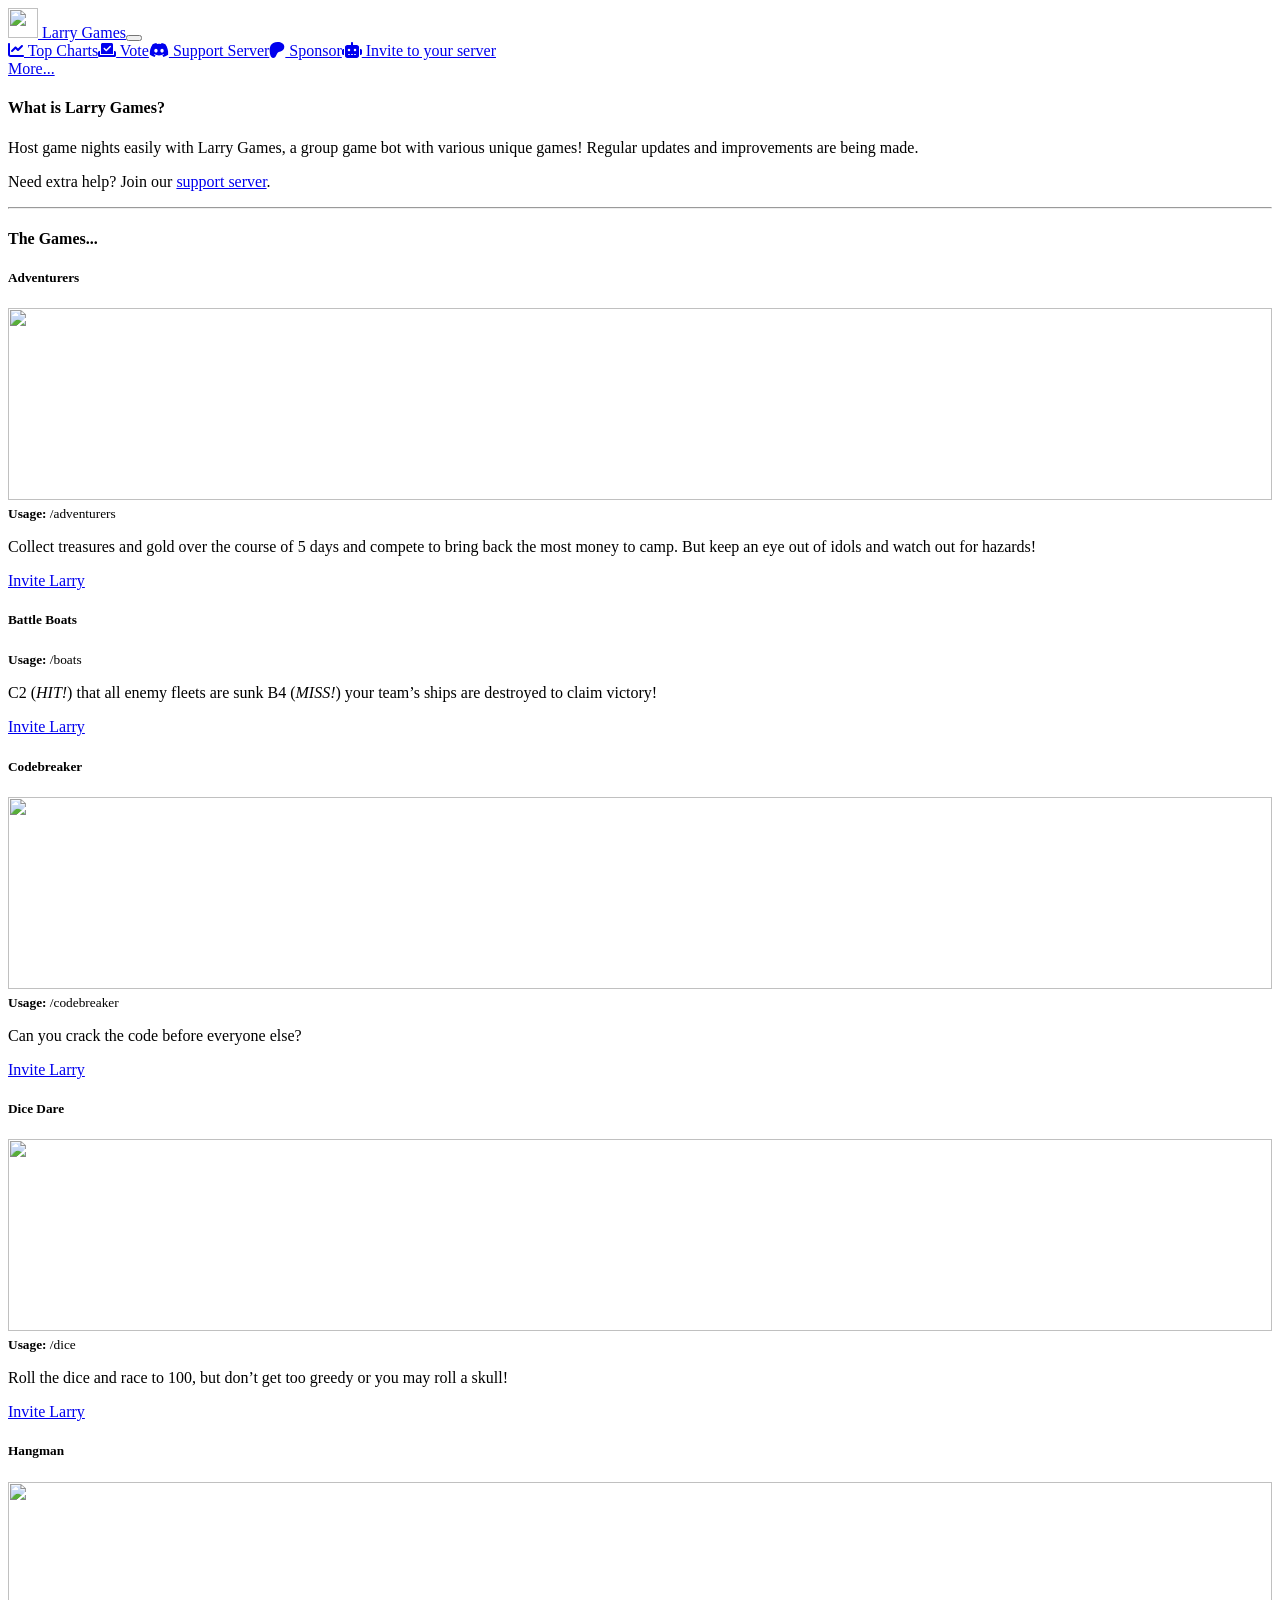
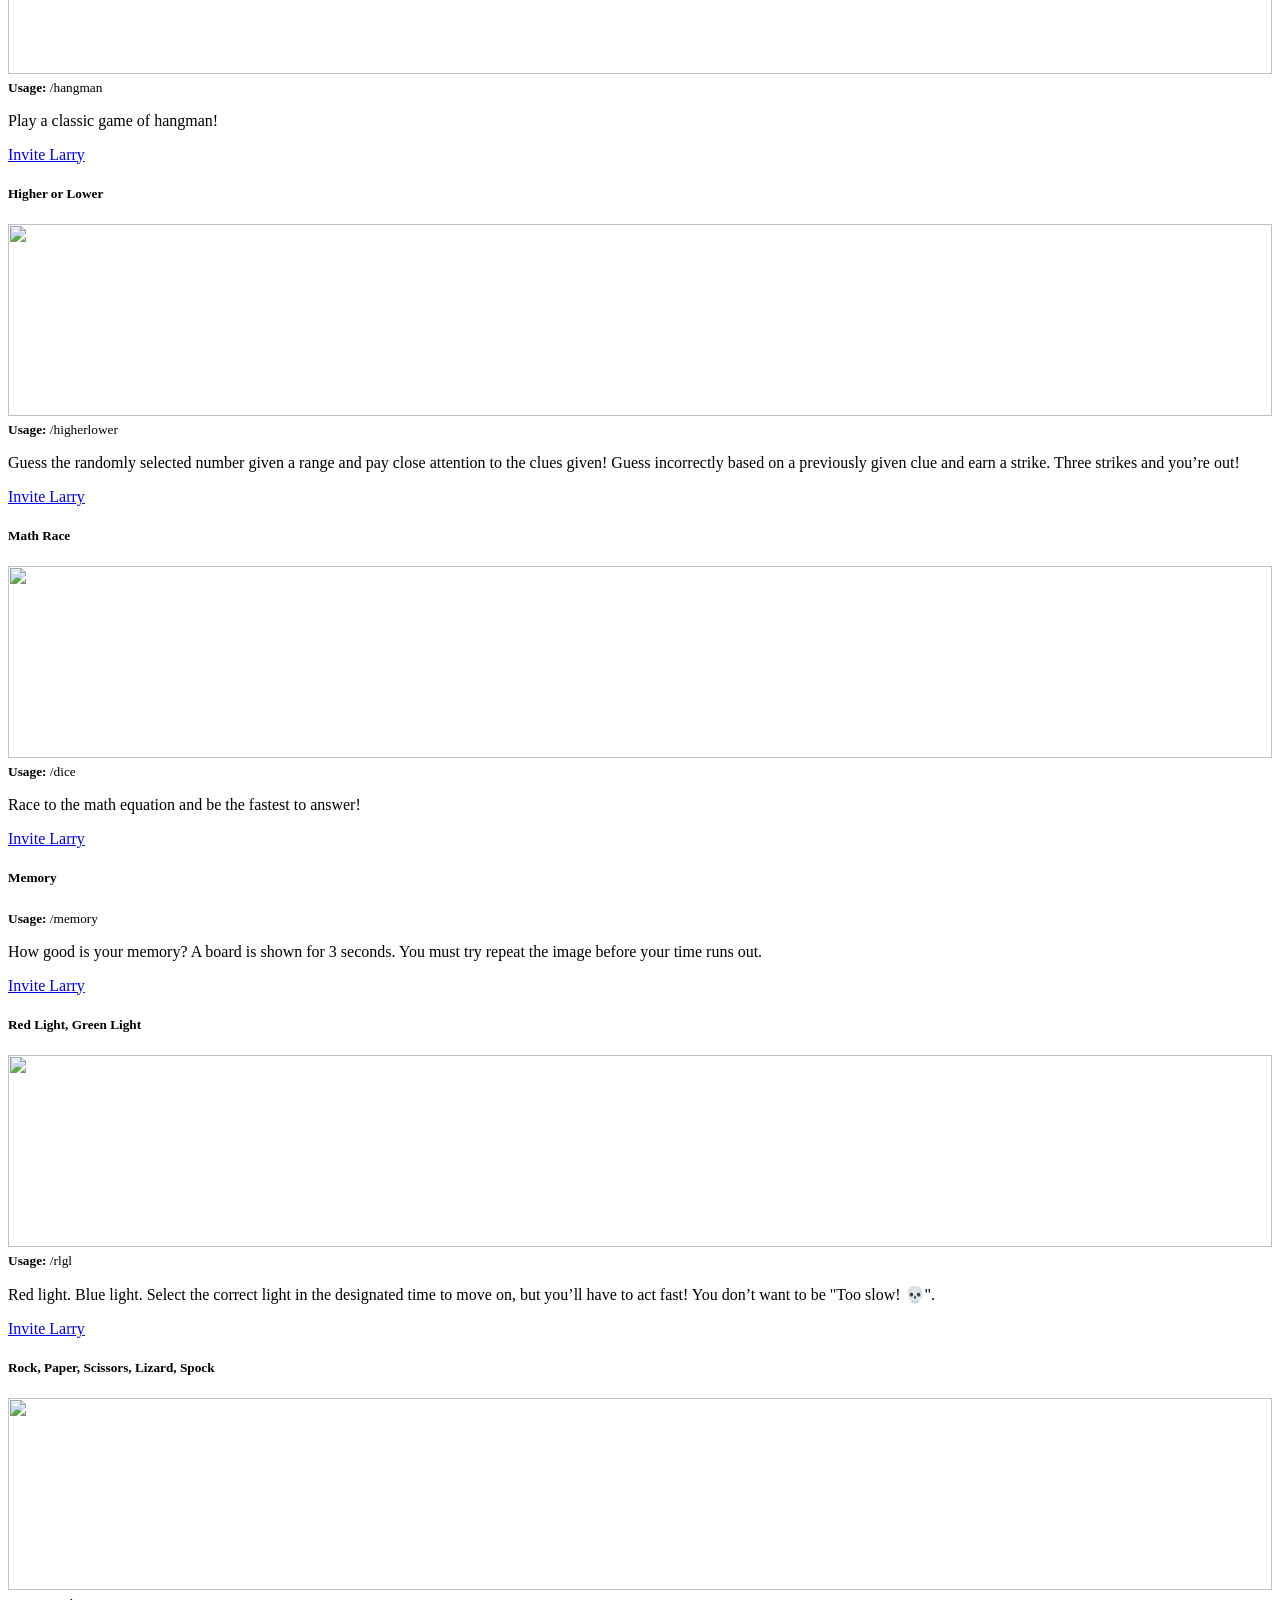
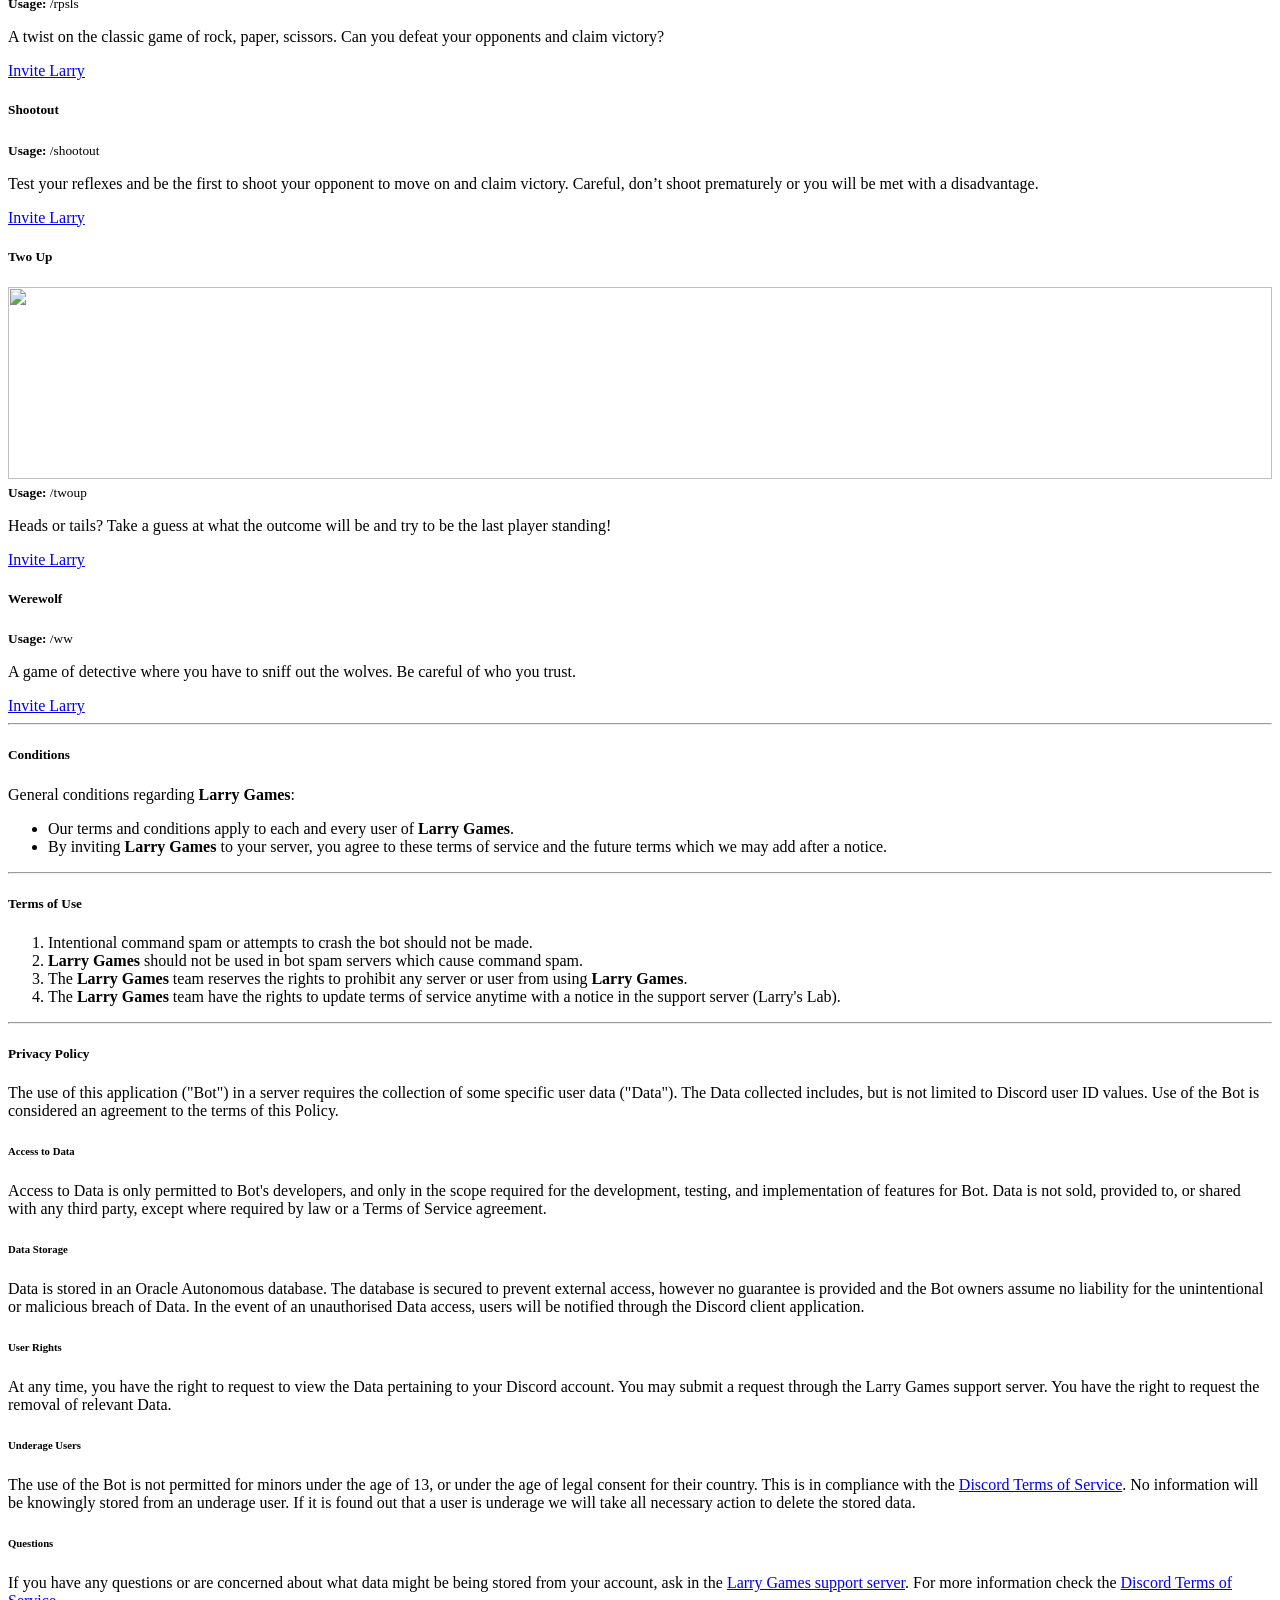
==== index.html @ d08e804b "Updates" ====
<!doctype html><html lang="en"><head><meta charset="utf-8"/><link rel="icon" href="/larry.png"/><meta name="viewport" content="width=device-width,initial-scale=1"/><meta name="theme-color" content="#000000"/><meta name="description" content="Larry Games. A Discord gaming bot"/><link rel="apple-touch-icon" href="/larry.png"/><link rel="manifest" href="/manifest.json"/><title>Larry Games</title><script defer="defer" src="/static/js/main.39b02103.js"></script><link href="/static/css/main.28259056.css" rel="stylesheet"></head><body><noscript>You need to enable JavaScript to run this app.</noscript><div id="root"></div></body></html>
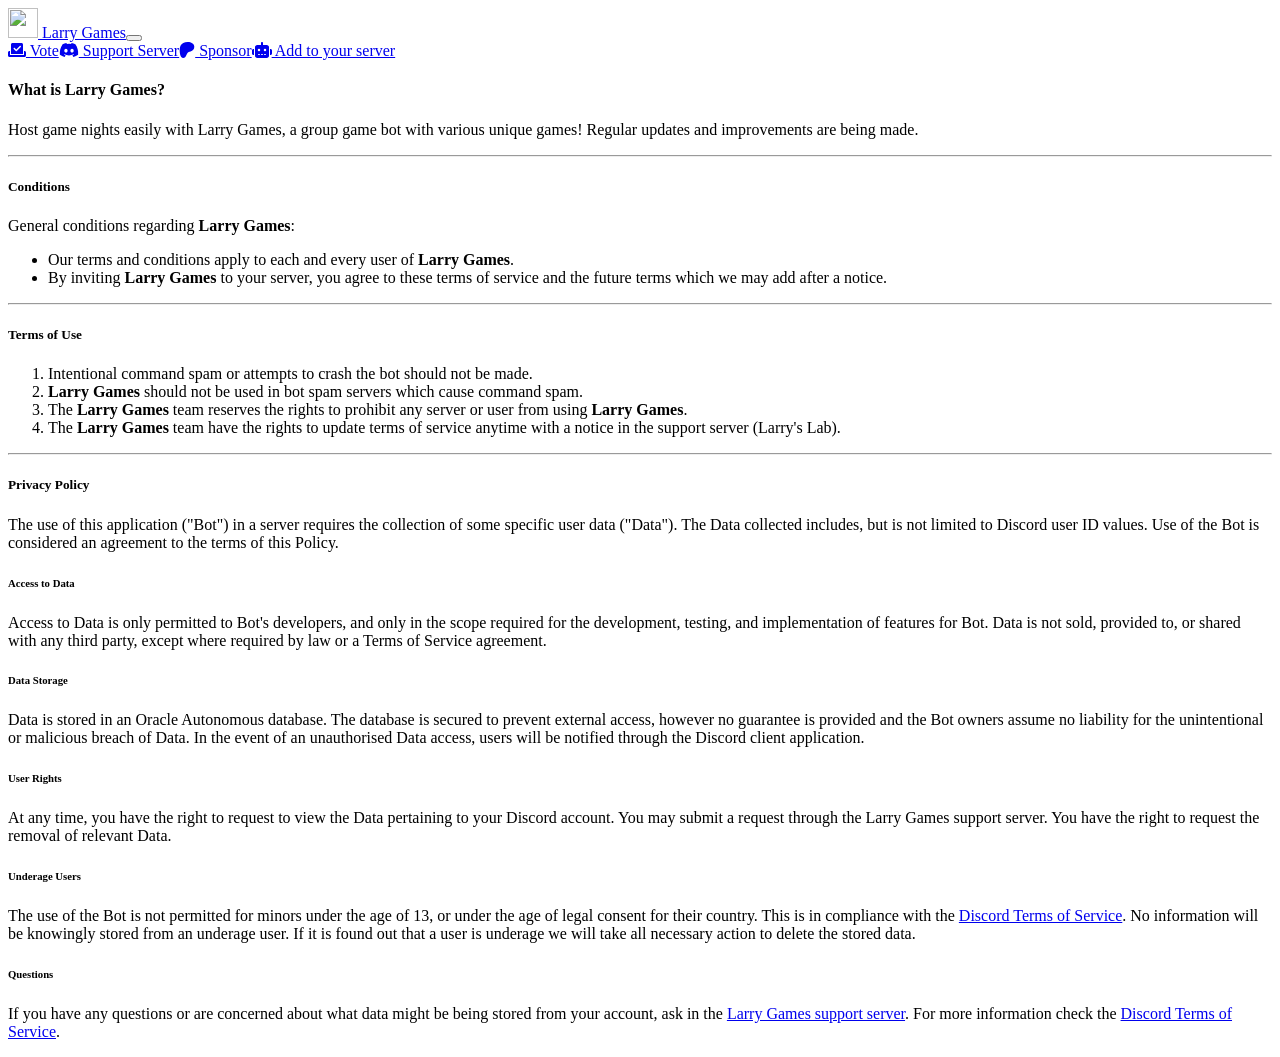
==== commit cd605cf9: "Updates" ====
--- a/index.html
+++ b/index.html
@@ -1 +1 @@
-<!doctype html><html lang="en"><head><meta charset="utf-8"/><link rel="icon" href="/larry.png"/><meta name="viewport" content="width=device-width,initial-scale=1"/><meta name="theme-color" content="#000000"/><meta name="description" content="Larry Games. A Discord gaming bot"/><link rel="apple-touch-icon" href="/larry.png"/><link rel="manifest" href="/manifest.json"/><title>Larry Games</title><script defer="defer" src="/static/js/main.39b02103.js"></script><link href="/static/css/main.28259056.css" rel="stylesheet"></head><body><noscript>You need to enable JavaScript to run this app.</noscript><div id="root"></div></body></html>+<!doctype html><html lang="en"><head><meta charset="utf-8"/><link rel="icon" href="/larry.png"/><meta name="viewport" content="width=device-width,initial-scale=1"/><meta name="theme-color" content="#000000"/><meta name="description" content="Larry Games. A Discord gaming bot"/><link rel="apple-touch-icon" href="/larry.png"/><link rel="manifest" href="/manifest.json"/><title>Larry Games</title><script defer="defer" src="/static/js/main.71522beb.js"></script><link href="/static/css/main.28259056.css" rel="stylesheet"></head><body><noscript>You need to enable JavaScript to run this app.</noscript><div id="root"></div></body></html>
